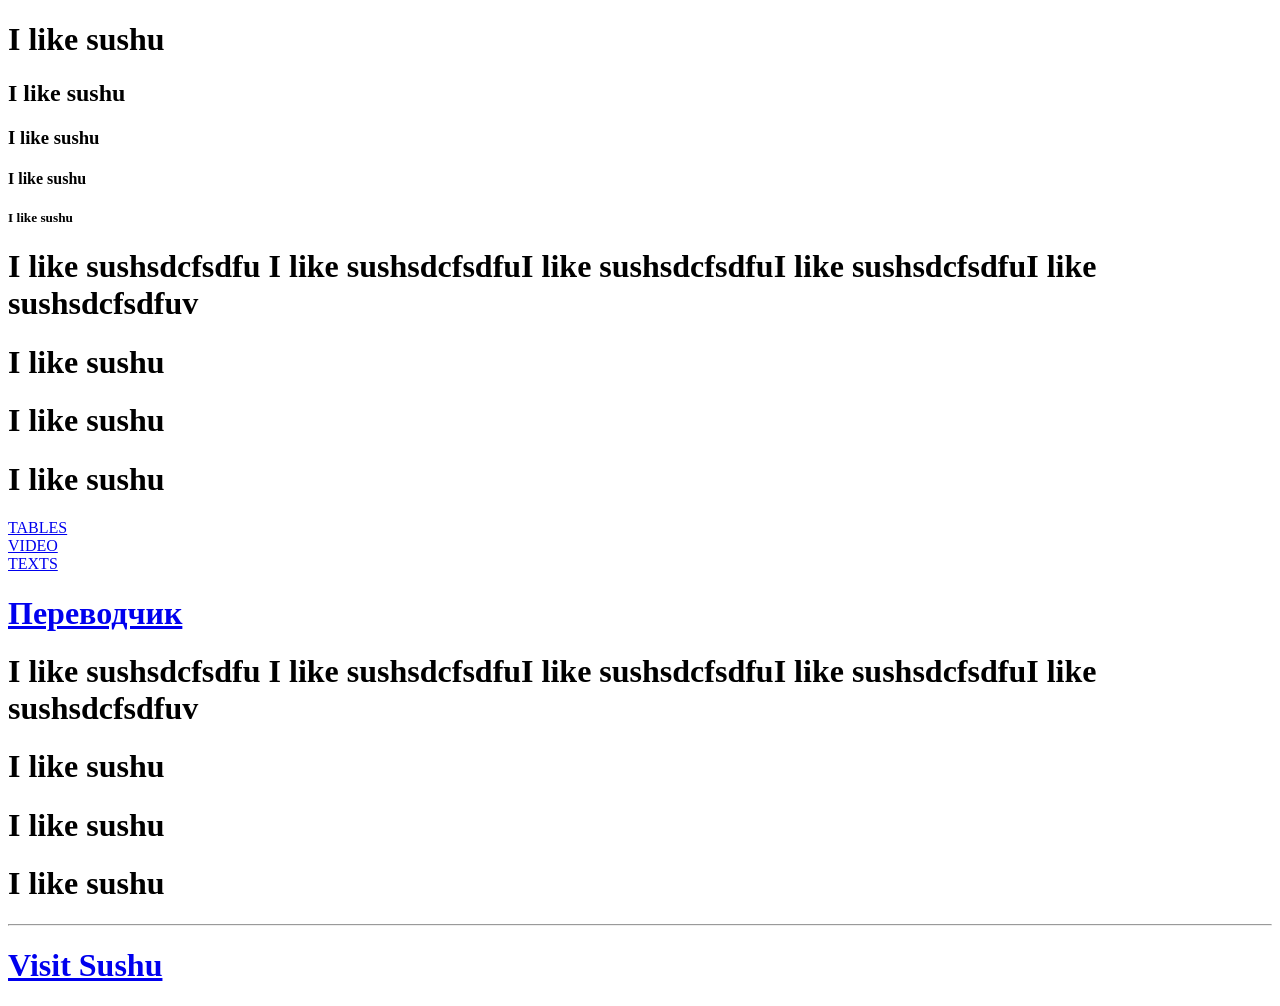
==== index.html @ b102dcbe "Update and rename index2.html to index.html" ====
<!DOCTYPE html>

<html> 
<head>
<title> My website </title> 
<link rel="icon" type="icon" href="images/asd.ico"
</head>
<body >
    
<h1>I like sushu </h1>
<h2>I like sushu </h2>
<h3>I like sushu </h3>
<h4>I like sushu </h4>
<h5>I like sushu </h5>

<p>
<h1>I like sushsdcfsdfu I like sushsdcfsdfuI like sushsdcfsdfuI like sushsdcfsdfuI like sushsdcfsdfuv</h1>
<h1>I like sushu </h1>
<h1>I like sushu </h1>
<h1>I like sushu </h1>

</p>
<a href="tables.html" target="_blank"> TABLES
</a>
<br><a href="MyPage2.html" target="_blank"> VIDEO
<br><a href="text.html" target="_blank"> TEXTS

<p>
<b>
    <h1> 
    <mark>
        <a href="https://translate.yandex.ru/?source_lang=en&target_lang=ru&text=2%20incoming"> Переводчик</a>
   </mark>
    </h1>
    
</b>


</p>
<p>
<h1>I like sushsdcfsdfu I like sushsdcfsdfuI like sushsdcfsdfuI like sushsdcfsdfuI like sushsdcfsdfuv</h1>
<h1>I like sushu </h1>
<h1>I like sushu </h1>
<h1>I like sushu </h1>

</p>
<hr/>
<p>
   <h1> <a href="MyPage2.html" target=_self title="This is Sushu"
    > Visit Sushu</a></h1>
</p>

</body>
</html>
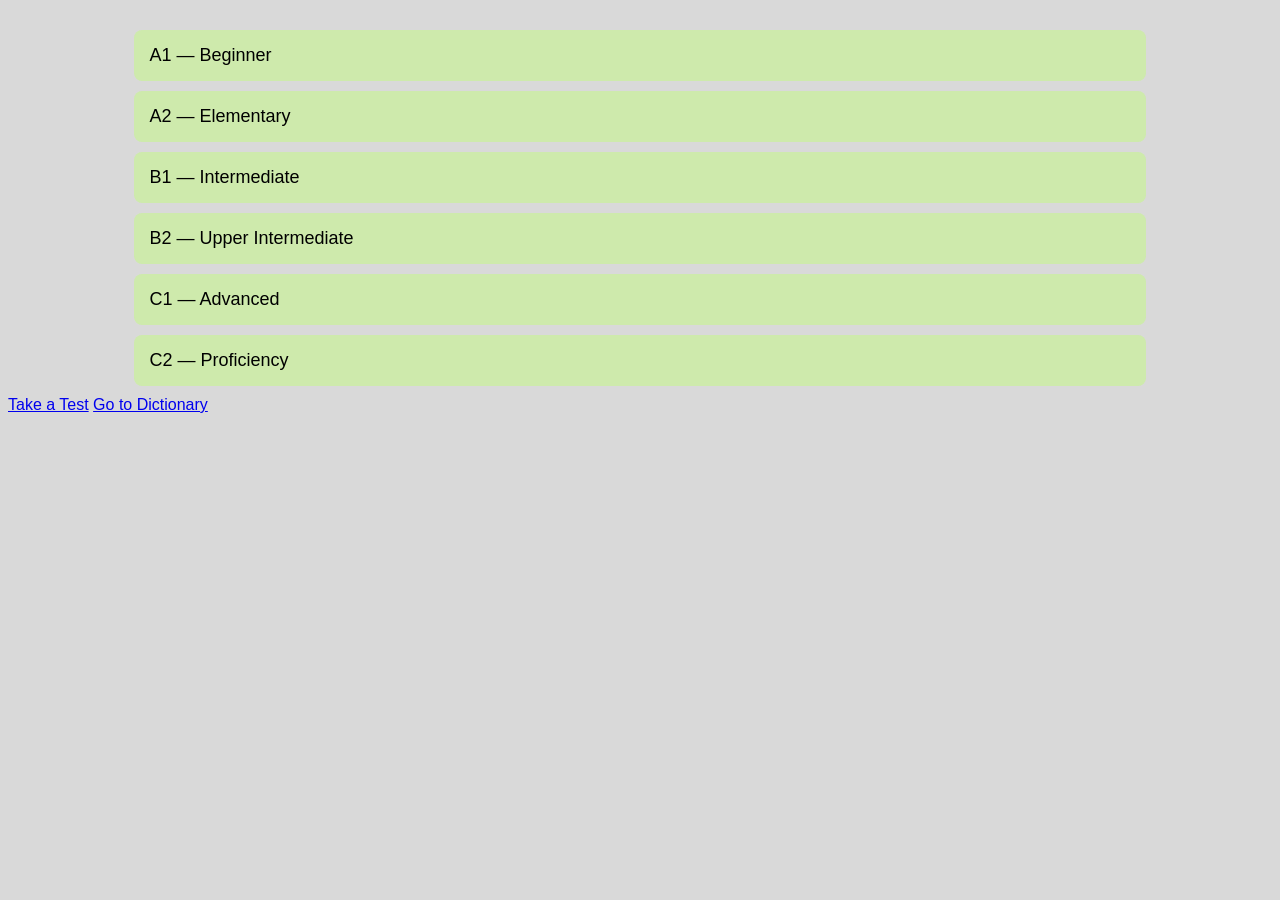
==== commit 90439b39: "главная,грамматика,тесты,словарь" ====
--- a/index.html
+++ b/index.html
@@ -1,54 +1,95 @@
-<!DOCTYPE html>
-
-<html> 
-<head>
-<title> My website </title> 
-<link rel="icon" type="icon" href="images/asd.ico"
-</head>
-<body >
-    
-<h1>I like sushu </h1>
-<h2>I like sushu </h2>
-<h3>I like sushu </h3>
-<h4>I like sushu </h4>
-<h5>I like sushu </h5>
-
-<p>
-<h1>I like sushsdcfsdfu I like sushsdcfsdfuI like sushsdcfsdfuI like sushsdcfsdfuI like sushsdcfsdfuv</h1>
-<h1>I like sushu </h1>
-<h1>I like sushu </h1>
-<h1>I like sushu </h1>
-
-</p>
-<a href="tables.html" target="_blank"> TABLES
-</a>
-<br><a href="MyPage2.html" target="_blank"> VIDEO
-<br><a href="text.html" target="_blank"> TEXTS
-
-<p>
-<b>
-    <h1> 
-    <mark>
-        <a href="https://translate.yandex.ru/?source_lang=en&target_lang=ru&text=2%20incoming"> Переводчик</a>
-   </mark>
-    </h1>
-    
-</b>
-
-
-</p>
-<p>
-<h1>I like sushsdcfsdfu I like sushsdcfsdfuI like sushsdcfsdfuI like sushsdcfsdfuI like sushsdcfsdfuv</h1>
-<h1>I like sushu </h1>
-<h1>I like sushu </h1>
-<h1>I like sushu </h1>
-
-</p>
-<hr/>
-<p>
-   <h1> <a href="MyPage2.html" target=_self title="This is Sushu"
-    > Visit Sushu</a></h1>
-</p>
-
-</body>
-</html>
+<!DOCTYPE html>
+<html lang="en">
+<head>
+    <meta charset="UTF-8">
+    <meta name="viewport" content="width=device-width, initial-scale=1.0">
+    <title>Document</title>
+    <link rel="stylesheet" href="styles.css">
+</head>
+<body>
+  <div class="levels">
+
+  <div class="level">
+    <button class="level-btn">A1 — Beginner</button>
+    <div class="topics">
+      <ul>
+        <li>Alphabet & Pronunciation</li>
+        <li>Basic Greetings</li>
+        <li>Numbers and Dates</li>
+        <li>Present Simple</li>
+        <li>Articles (a / an / the)</li>
+      </ul>
+    </div>
+  </div>
+
+  <div class="level">
+    <button class="level-btn">A2 — Elementary</button>
+    <div class="topics">
+      <ul>
+        <li>Past Simple</li>
+        <li>Future (going to)</li>
+        <li>Countable / Uncountable nouns</li>
+        <li>Comparatives</li>
+        <li>Adverbs of frequency</li>
+      </ul>
+    </div>
+  </div>
+
+  <div class="level">
+    <button class="level-btn">B1 — Intermediate</button>
+    <div class="topics">
+      <ul>
+        <li>Present Perfect</li>
+        <li>Past Continuous</li>
+        <li>Modal verbs</li>
+        <li>First Conditional</li>
+        <li>Phrasal verbs</li>
+      </ul>
+    </div>
+  </div>
+
+  <div class="level">
+    <button class="level-btn">B2 — Upper Intermediate</button>
+    <div class="topics">
+      <ul>
+        <li>Second Conditional</li>
+        <li>Passive Voice</li>
+        <li>Reported Speech</li>
+        <li>Relative Clauses</li>
+      </ul>
+    </div>
+  </div>
+
+  <div class="level">
+    <button class="level-btn">C1 — Advanced</button>
+    <div class="topics">
+      <ul>
+        <li>Advanced Conditionals</li>
+        <li>Inversion</li>
+        <li>Complex Passive Structures</li>
+        <li>Discourse Markers</li>
+        <li>Advanced Phrasal Verbs</li>
+      </ul>
+    </div>
+  </div>
+
+  <div class="level">
+    <button class="level-btn">C2 — Proficiency</button>
+    <div class="topics">
+      <ul>
+        <li>Nuanced Grammar</li>
+        <li>Idioms and Expressions</li>
+        <li>Formal vs Informal Register</li>
+        <li>Academic Writing</li>
+        <li>Advanced Collocations</li>
+      </ul>
+    </div>
+  </div>
+
+</div>
+<a href="indexTest.html" class="test-link">Take a Test</a>
+<a href="indexdDictionary.html" class="Dictionary-link">Go to Dictionary</a>
+
+ <script src="script.js"></script>
+</body>
+</html>
--- a/styles.css
+++ b/styles.css
@@ -0,0 +1,49 @@
+body{
+    background:#D9D9D9;
+    font-family: Arial, sans-serif;
+}
+
+.levels{
+    width:80%;
+    margin:auto;
+    margin-top:30px;
+}
+
+.level{
+    margin-bottom:10px;
+    border-radius:8px;
+    overflow:hidden;
+}
+
+/* кнопка уровня */
+.level-btn{
+    width:100%;
+    padding:15px;
+    background:#CEEAAC;
+    border:none;
+    font-size:18px;
+    text-align:left;
+    cursor:pointer;
+    transition:0.3s;
+}
+
+/* эффект при наведении */
+.level-btn:hover{
+    background:#BAD36F;
+}
+
+/* выпадающий список */
+.topics{
+    display:none;
+    background:#BAE4EF;
+    padding:15px 25px;
+}
+
+.topics ul{
+    margin:0;
+    padding-left:20px;
+}
+
+.topics li{
+    padding:5px 0;
+}
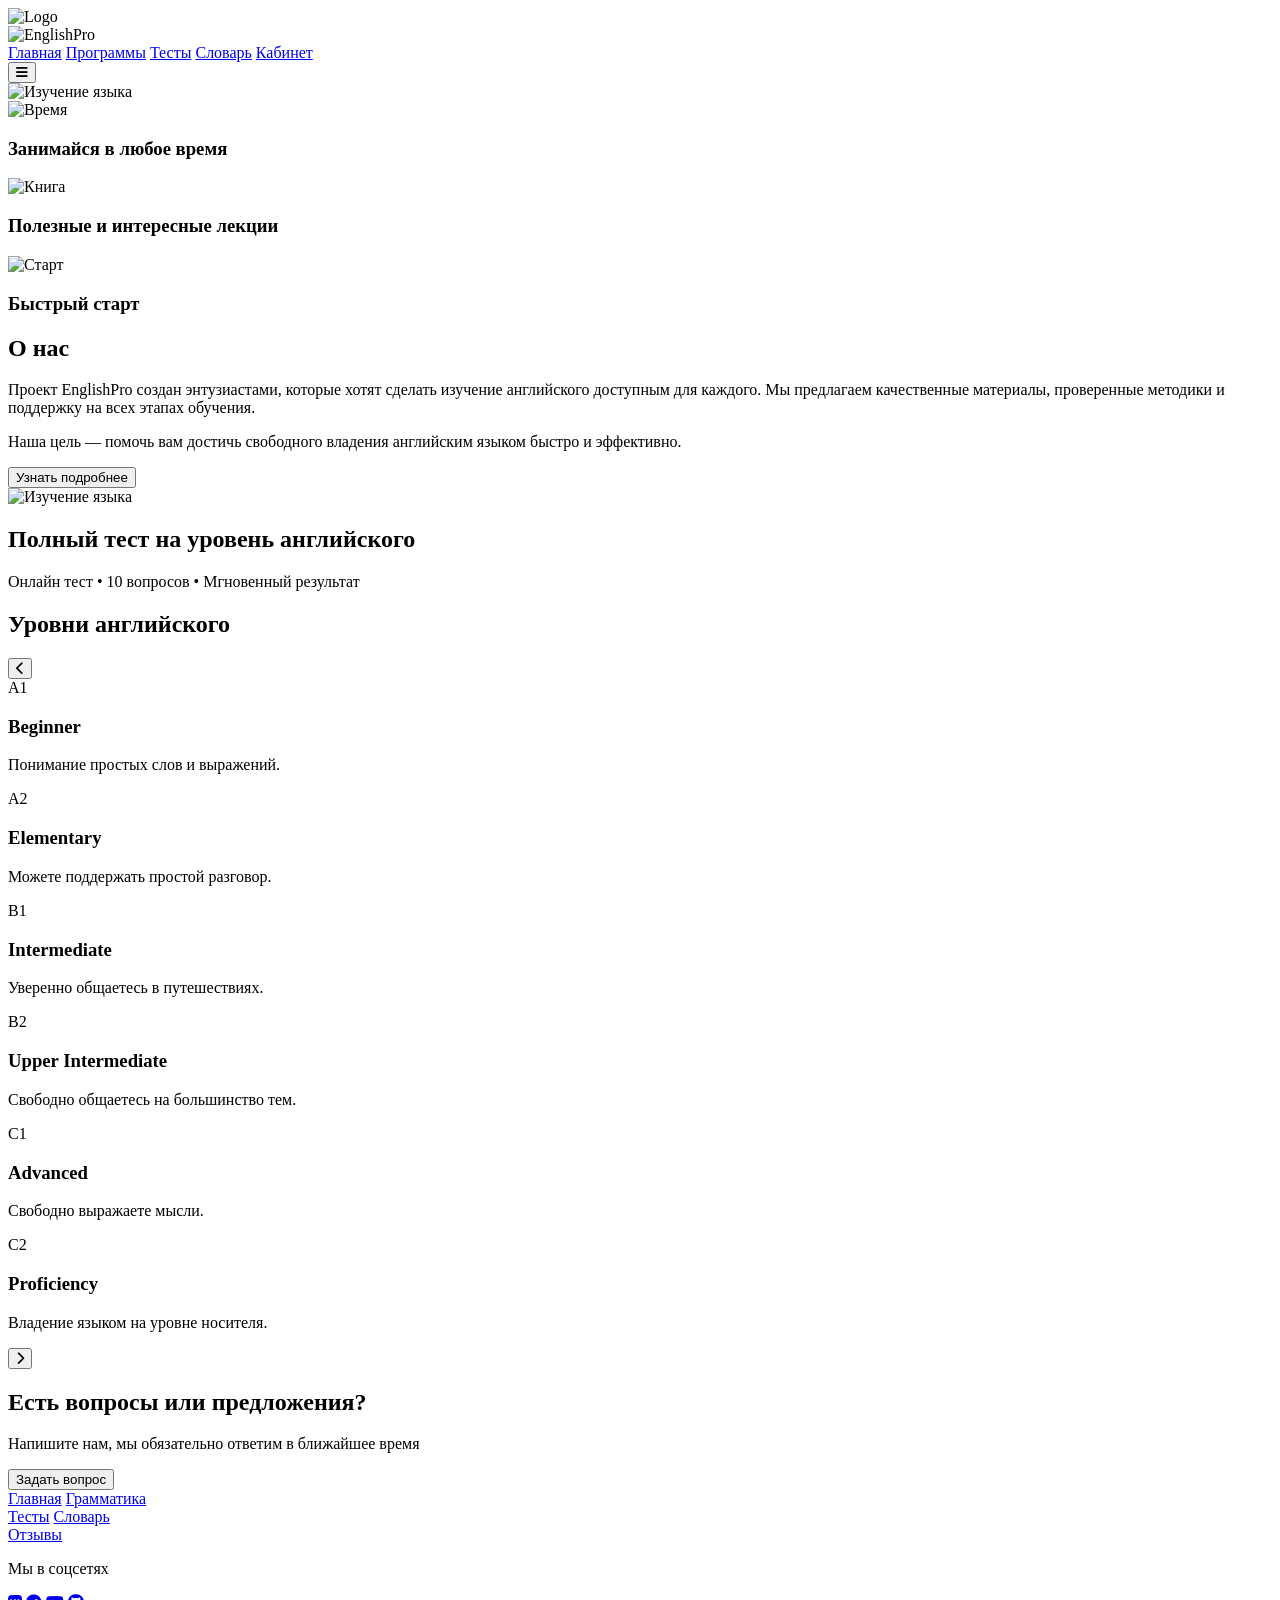
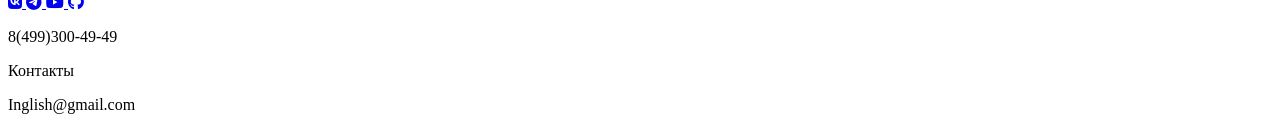
==== commit 03919cd1: "Add files via upload" ====
--- a/index.html
+++ b/index.html
@@ -1,95 +1,167 @@
 <!DOCTYPE html>
-<html lang="en">
+<html lang="ru">
 <head>
     <meta charset="UTF-8">
     <meta name="viewport" content="width=device-width, initial-scale=1.0">
-    <title>Document</title>
+    <title>EnglishPro — Изучай английский с удовольствием</title>
     <link rel="stylesheet" href="styles.css">
+    <link rel="icon" href="laptop-icon.png">
+    <!-- Font Awesome для иконок соцсетей -->
+    <link rel="stylesheet" href="https://cdnjs.cloudflare.com/ajax/libs/font-awesome/6.4.0/css/all.min.css">
 </head>
 <body>
-  <div class="levels">
+    <!-- HEADER -->
+    <header class="header">
+        <div class="container header-inner">
+            <div class="logo">
+                <img src="laptop-icon.png" alt="Logo" class="logo-image">
+                <div class="logo-name">
+                    <img src="../MAIN_PAGE/images/pop.png" alt="EnglishPro" class="logo-text-img">
+                </div>
+            </div>
+            
+            <nav class="nav nav-right">
+                <a href="#" class="nav-link active">Главная</a>
+                <a href="../Grammar/gram.html" class="nav-link">Программы</a>
+                <a href="../Test/test.html" class="nav-link">Тесты</a>
+                <a href="../Dictionary/dictionary.html" class="nav-link">Словарь</a>
+                <a href="../Profile/profile.html" class="nav-link">Кабинет</a>
+            </nav>
+            
+            <button class="mobile-menu-btn" aria-label="Меню">
+                <i class="fas fa-bars"></i>
+            </button>
+        </div>
+    </header>
 
-  <div class="level">
-    <button class="level-btn">A1 — Beginner</button>
-    <div class="topics">
-      <ul>
-        <li>Alphabet & Pronunciation</li>
-        <li>Basic Greetings</li>
-        <li>Numbers and Dates</li>
-        <li>Present Simple</li>
-        <li>Articles (a / an / the)</li>
-      </ul>
-    </div>
-  </div>
+    <!-- HERO SECTION -->
+    <section class="hero">
+        <div class="container">
+            <div class="hero-image-wrapper">
+                <img src="photo_2026-04-18_21-17-25.jpg" alt="Изучение языка" class="hero-image">
+            </div>
+        </div>
+    </section>
 
-  <div class="level">
-    <button class="level-btn">A2 — Elementary</button>
-    <div class="topics">
-      <ul>
-        <li>Past Simple</li>
-        <li>Future (going to)</li>
-        <li>Countable / Uncountable nouns</li>
-        <li>Comparatives</li>
-        <li>Adverbs of frequency</li>
-      </ul>
-    </div>
-  </div>
+    <!-- FEATURES -->
+    <section class="features">
+        <div class="container">
+            <div class="features-grid">
+                <div class="feature-card">
+                    <div class="feature-icon"><img src="clock-icon.png" alt="Время"></div>
+                    <h3>Занимайся в любое время</h3>
+                </div>
+                <div class="feature-card">
+                    <div class="feature-icon"><img src="book-icon.png" alt="Книга"></div>
+                    <h3>Полезные и интересные лекции</h3>
+                </div>
+                <div class="feature-card">
+                    <div class="feature-icon start-icon"><img src="CHMONIA.png" alt="Старт"></div>
+                    <h3>Быстрый старт</h3>
+                </div>
+            </div>
+        </div>
+    </section>
 
-  <div class="level">
-    <button class="level-btn">B1 — Intermediate</button>
-    <div class="topics">
-      <ul>
-        <li>Present Perfect</li>
-        <li>Past Continuous</li>
-        <li>Modal verbs</li>
-        <li>First Conditional</li>
-        <li>Phrasal verbs</li>
-      </ul>
-    </div>
-  </div>
+    <!-- ABOUT -->
+    <section class="about">
+        <div class="container">
+            <h2>О нас</h2>
+            <div class="about-content">
+                <div class="about-text">
+                    <p>Проект EnglishPro создан энтузиастами, которые хотят сделать изучение английского доступным для каждого. Мы предлагаем качественные материалы, проверенные методики и поддержку на всех этапах обучения.</p>
+                    <p>Наша цель — помочь вам достичь свободного владения английским языком быстро и эффективно.</p>
+                    <button class="btn btn-primary">Узнать подробнее</button>
+                </div>
+                <div class="about-illustration">
+                    <img src="people-flags.png" alt="Изучение языка" class="about-img">
+                </div>
+            </div>
+        </div>
+    </section>
 
-  <div class="level">
-    <button class="level-btn">B2 — Upper Intermediate</button>
-    <div class="topics">
-      <ul>
-        <li>Second Conditional</li>
-        <li>Passive Voice</li>
-        <li>Reported Speech</li>
-        <li>Relative Clauses</li>
-      </ul>
-    </div>
-  </div>
+    <!-- TEST SECTION -->
+    <section class="test-section">
+        <div class="container">
+            <h2>Полный тест на уровень английского</h2>
+            <p class="test-subtitle">Онлайн тест • 10 вопросов • Мгновенный результат</p>
+            <div class="test-container" id="testContainer"></div>
+        </div>
+    </section>
 
-  <div class="level">
-    <button class="level-btn">C1 — Advanced</button>
-    <div class="topics">
-      <ul>
-        <li>Advanced Conditionals</li>
-        <li>Inversion</li>
-        <li>Complex Passive Structures</li>
-        <li>Discourse Markers</li>
-        <li>Advanced Phrasal Verbs</li>
-      </ul>
-    </div>
-  </div>
+    <!-- LEVELS -->
+    <section class="levels-section">
+        <div class="container">
+            <h2>Уровни английского</h2>
+            <div class="levels-container">
+                <button class="scroll-btn left" id="scrollLeft"><i class="fas fa-chevron-left"></i></button>
+                <div class="levels-scroll" id="levelsScroll">
+                    <div class="level-card"><div class="level-badge">A1</div><h3>Beginner</h3><p>Понимание простых слов и выражений.</p><div class="level-color" style="background:#4CAF50"></div></div>
+                    <div class="level-card"><div class="level-badge">A2</div><h3>Elementary</h3><p>Можете поддержать простой разговор.</p><div class="level-color" style="background:#8BC34A"></div></div>
+                    <div class="level-card"><div class="level-badge">B1</div><h3>Intermediate</h3><p>Уверенно общаетесь в путешествиях.</p><div class="level-color" style="background:#CDDC39"></div></div>
+                    <div class="level-card"><div class="level-badge">B2</div><h3>Upper Intermediate</h3><p>Свободно общаетесь на большинство тем.</p><div class="level-color" style="background:#FFC107"></div></div>
+                    <div class="level-card"><div class="level-badge">C1</div><h3>Advanced</h3><p>Свободно выражаете мысли.</p><div class="level-color" style="background:#FF9800"></div></div>
+                    <div class="level-card"><div class="level-badge">C2</div><h3>Proficiency</h3><p>Владение языком на уровне носителя.</p><div class="level-color" style="background:#FF5722"></div></div>
+                </div>
+                <button class="scroll-btn right" id="scrollRight"><i class="fas fa-chevron-right"></i></button>
+            </div>
+        </div>
+    </section>
 
-  <div class="level">
-    <button class="level-btn">C2 — Proficiency</button>
-    <div class="topics">
-      <ul>
-        <li>Nuanced Grammar</li>
-        <li>Idioms and Expressions</li>
-        <li>Formal vs Informal Register</li>
-        <li>Academic Writing</li>
-        <li>Advanced Collocations</li>
-      </ul>
-    </div>
-  </div>
+    <!-- CONTACT -->
+    <section class="contact">
+        <div class="container">
+            <h2>Есть вопросы или предложения?</h2>
+            <p>Напишите нам, мы обязательно ответим в ближайшее время</p>
+            <button class="btn btn-primary btn-large">Задать вопрос</button>
+        </div>
+    </section>
 
-</div>
-<a href="indexTest.html" class="test-link">Take a Test</a>
-<a href="indexdDictionary.html" class="Dictionary-link">Go to Dictionary</a>
+    <!-- FOOTER -->
+    <footer class="footer">
+        <div class="container">
+            <div class="footer-content">
+                <div class="footer-nav">
+                    <div class="footer-column">
+                        <a href="/MAIN_PAGE/index.html" class="footer-link">Главная</a>
+                        <a href="/Grammar/gram.html" class="footer-link">Грамматика</a>
+                    </div>
+                    <div class="footer-column">
+                        <a href="/Test/test.html" class="footer-link">Тесты</a>
+                        <a href="#" class="footer-link">Словарь</a>
+                    </div>
+                    <div class="footer-column">
+                        <a href="#" class="footer-link">Отзывы</a>
+                    </div>
+                </div>
+                
+                <div class="footer-social">
+                    <p class="social-title">Мы в соцсетях</p>
+                    <div class="social-links">
+                        <a href="https://vk.com" target="_blank" class="social-link" aria-label="VKontakte">
+                            <i class="fab fa-vk"></i>
+                        </a>
+                        <a href="https://t.me" target="_blank" class="social-link" aria-label="Telegram">
+                            <i class="fab fa-telegram-plane"></i>
+                        </a>
+                        <a href="https://youtube.com" target="_blank" class="social-link" aria-label="YouTube">
+                            <i class="fab fa-youtube"></i>
+                        </a>
+                        <a href="https://instagram.com" target="_blank" class="social-link" aria-label="Instagram">
+                            <i class="fab fa-github "></i>
+                        </a>
+                    </div>
+                </div>
+                
+                <div class="footer-contacts">
+                    <p class="contact-phone">8(499)300-49-49</p>
+                    <p class="contact-label">Контакты</p>
+                    <p class="contact-email">Inglish@gmail.com</p>
+                </div>
+            </div>
+        </div>
+    </footer>
 
- <script src="script.js"></script>
+    <script src="script.js"></script>
 </body>
 </html>
